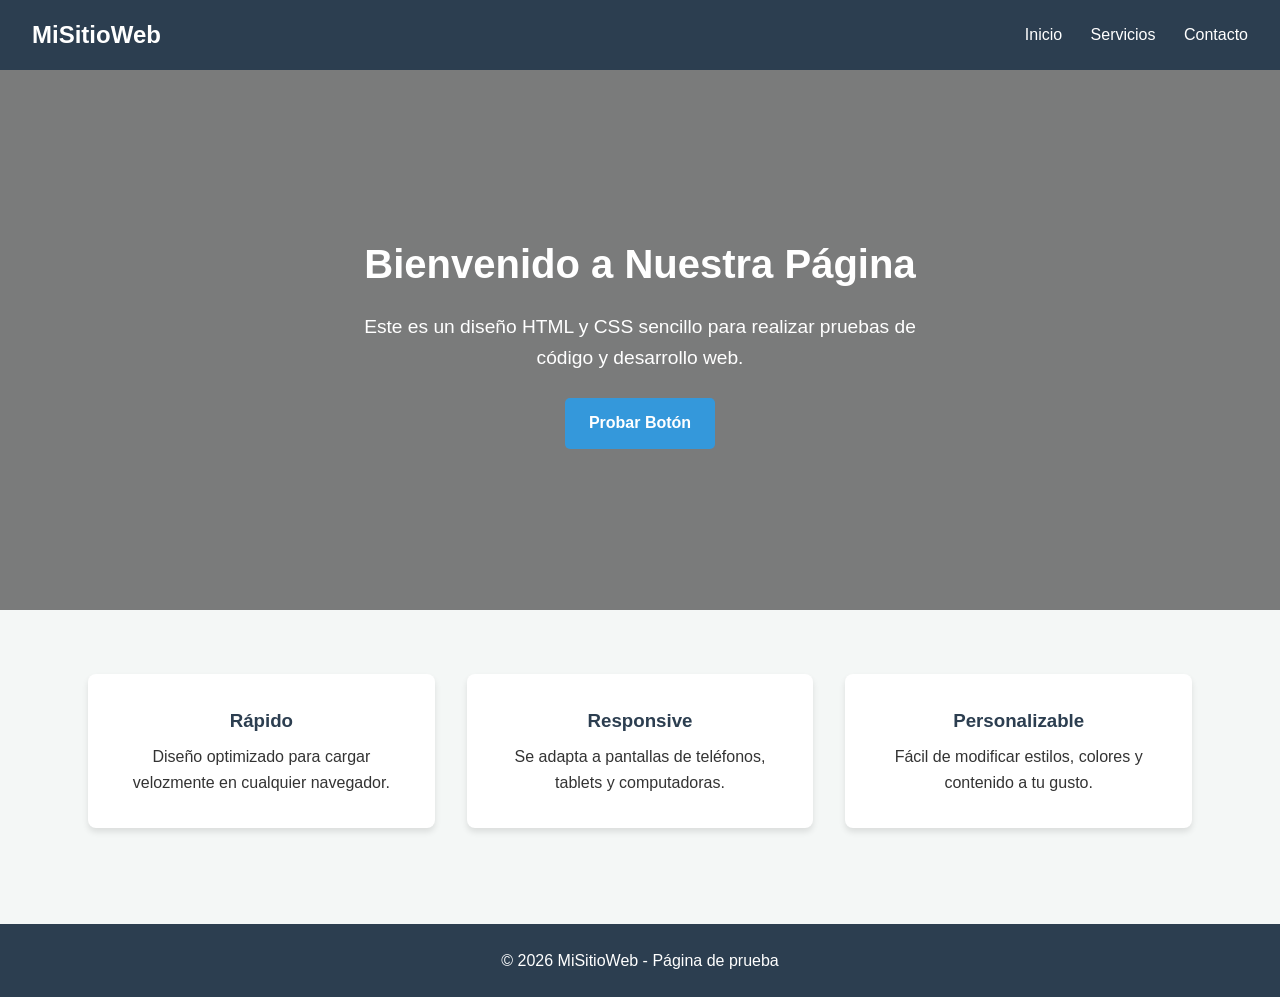
==== index.html @ 68ce62c8 "Rename index.html.html to index.html" ====
<!DOCTYPE html>
<html lang="es">
<head>
    <meta charset="UTF-8">
    <meta name="viewport" content="width=device-width, initial-scale=1.0">
    <title>Página de Inicio de Prueba</title>
    <style>
        * {
            margin: 0;
            padding: 0;
            box-sizing: border-box;
            font-family: 'Segoe UI', Tahoma, Geneva, Verdana, sans-serif;
        }

        body {
            background-color: #f4f7f6;
            color: #333;
            line-height: 1.6;
        }

        header {
            background-color: #2c3e50;
            color: white;
            padding: 1rem 2rem;
            display: flex;
            justify-content: space-between;
            align-items: center;
        }

        header .logo {
            font-size: 1.5rem;
            font-weight: bold;
        }

        nav a {
            color: white;
            text-decoration: none;
            margin-left: 1.5rem;
            transition: color 0.3s;
        }

        nav a:hover {
            color: #3498db;
        }

        .hero {
            background: linear-gradient(rgba(0,0,0,0.5), rgba(0,0,0,0.5)), url('https://picsum.photos/1200/500') no-repeat center center/cover;
            height: 60vh;
            display: flex;
            flex-direction: column;
            justify-content: center;
            align-items: center;
            text-align: center;
            color: white;
            padding: 0 1rem;
        }

        .hero h1 {
            font-size: 2.5rem;
            margin-bottom: 1rem;
        }

        .hero p {
            font-size: 1.2rem;
            margin-bottom: 1.5rem;
            max-width: 600px;
        }

        .btn {
            display: inline-block;
            background-color: #3498db;
            color: white;
            padding: 0.8rem 1.5rem;
            text-decoration: none;
            border-radius: 5px;
            font-weight: bold;
            transition: background-color 0.3s;
        }

        .btn:hover {
            background-color: #2980b9;
        }

        .features {
            display: flex;
            justify-content: space-around;
            flex-wrap: wrap;
            padding: 3rem 2rem;
            max-width: 1200px;
            margin: 0 auto;
        }

        .card {
            background: white;
            border-radius: 8px;
            box-shadow: 0 4px 6px rgba(0,0,0,0.1);
            padding: 2rem;
            margin: 1rem;
            flex: 1 1 250px;
            text-align: center;
        }

        .card h3 {
            margin-bottom: 0.5rem;
            color: #2c3e50;
        }

        footer {
            background-color: #2c3e50;
            color: white;
            text-align: center;
            padding: 1.5rem 0;
            margin-top: 2rem;
        }
    </style>
</head>
<body>

    <header>
        <div class="logo">MiSitioWeb</div>
        <nav>
            <a href="#">Inicio</a>
            <a href="#">Servicios</a>
            <a href="#">Contacto</a>
        </nav>
    </header>

    <section class="hero">
        <h1>Bienvenido a Nuestra Página</h1>
        <p>Este es un diseño HTML y CSS sencillo para realizar pruebas de código y desarrollo web.</p>
        <a href="#" class="btn">Probar Botón</a>
    </section>

    <section class="features">
        <div class="card">
            <h3>Rápido</h3>
            <p>Diseño optimizado para cargar velozmente en cualquier navegador.</p>
        </div>
        <div class="card">
            <h3>Responsive</h3>
            <p>Se adapta a pantallas de teléfonos, tablets y computadoras.</p>
        </div>
        <div class="card">
            <h3>Personalizable</h3>
            <p>Fácil de modificar estilos, colores y contenido a tu gusto.</p>
        </div>
    </section>

    <footer>
        <p>&copy; 2026 MiSitioWeb - Página de prueba</p>
    </footer>

</body>
</html>
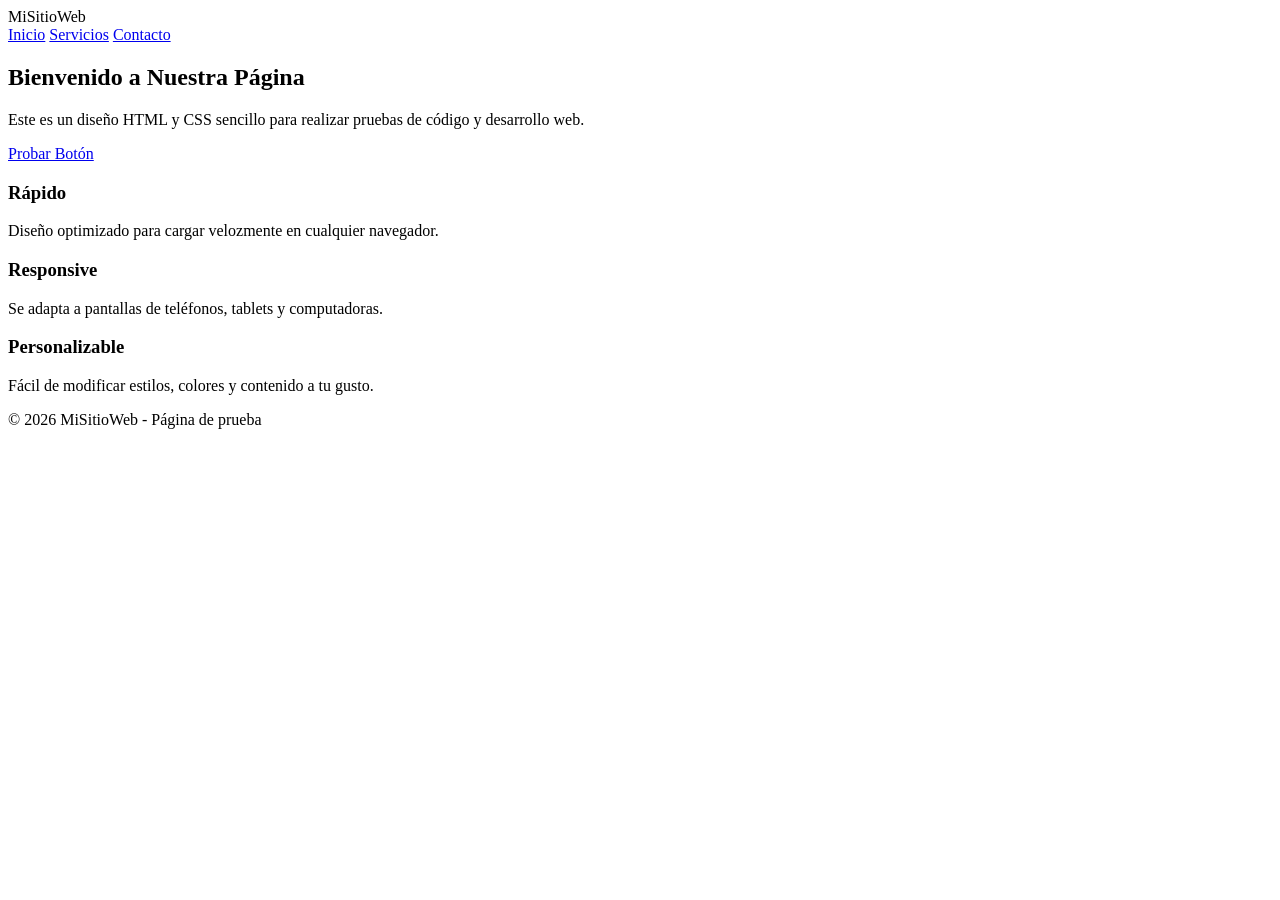
==== commit ab8559e0: "Add files via upload" ====
--- a/index.html
+++ b/index.html
@@ -4,115 +4,8 @@
     <meta charset="UTF-8">
     <meta name="viewport" content="width=device-width, initial-scale=1.0">
     <title>Página de Inicio de Prueba</title>
-    <style>
-        * {
-            margin: 0;
-            padding: 0;
-            box-sizing: border-box;
-            font-family: 'Segoe UI', Tahoma, Geneva, Verdana, sans-serif;
-        }
-
-        body {
-            background-color: #f4f7f6;
-            color: #333;
-            line-height: 1.6;
-        }
-
-        header {
-            background-color: #2c3e50;
-            color: white;
-            padding: 1rem 2rem;
-            display: flex;
-            justify-content: space-between;
-            align-items: center;
-        }
-
-        header .logo {
-            font-size: 1.5rem;
-            font-weight: bold;
-        }
-
-        nav a {
-            color: white;
-            text-decoration: none;
-            margin-left: 1.5rem;
-            transition: color 0.3s;
-        }
-
-        nav a:hover {
-            color: #3498db;
-        }
-
-        .hero {
-            background: linear-gradient(rgba(0,0,0,0.5), rgba(0,0,0,0.5)), url('https://picsum.photos/1200/500') no-repeat center center/cover;
-            height: 60vh;
-            display: flex;
-            flex-direction: column;
-            justify-content: center;
-            align-items: center;
-            text-align: center;
-            color: white;
-            padding: 0 1rem;
-        }
-
-        .hero h1 {
-            font-size: 2.5rem;
-            margin-bottom: 1rem;
-        }
-
-        .hero p {
-            font-size: 1.2rem;
-            margin-bottom: 1.5rem;
-            max-width: 600px;
-        }
-
-        .btn {
-            display: inline-block;
-            background-color: #3498db;
-            color: white;
-            padding: 0.8rem 1.5rem;
-            text-decoration: none;
-            border-radius: 5px;
-            font-weight: bold;
-            transition: background-color 0.3s;
-        }
-
-        .btn:hover {
-            background-color: #2980b9;
-        }
-
-        .features {
-            display: flex;
-            justify-content: space-around;
-            flex-wrap: wrap;
-            padding: 3rem 2rem;
-            max-width: 1200px;
-            margin: 0 auto;
-        }
-
-        .card {
-            background: white;
-            border-radius: 8px;
-            box-shadow: 0 4px 6px rgba(0,0,0,0.1);
-            padding: 2rem;
-            margin: 1rem;
-            flex: 1 1 250px;
-            text-align: center;
-        }
-
-        .card h3 {
-            margin-bottom: 0.5rem;
-            color: #2c3e50;
-        }
-
-        footer {
-            background-color: #2c3e50;
-            color: white;
-            text-align: center;
-            padding: 1.5rem 0;
-            margin-top: 2rem;
-        }
-    </style>
+    <!-- Vinculación con el archivo CSS externo -->
+    <link rel="stylesheet" href="diseno.css">
 </head>
 <body>
 
@@ -151,4 +44,4 @@
     </footer>
 
 </body>
-</html>
+</html>
